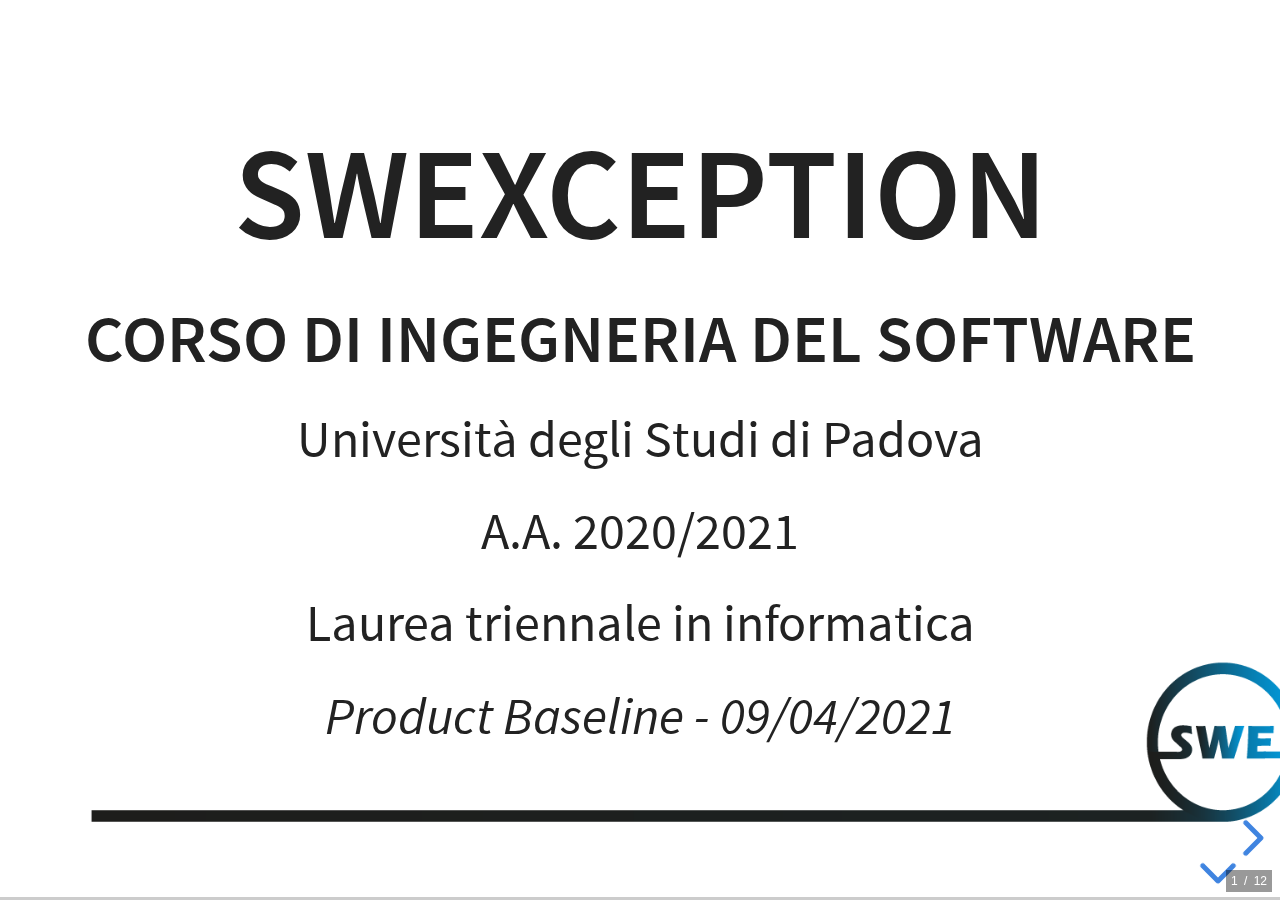
==== PB.html @ 7154946b "cambiata un po' struttura PB" ====
<!DOCTYPE html>
<html>
  <head>
    <meta charset="utf-8">
    <meta name="viewport" content="width=device-width, initial-scale=1.0, maximum-scale=1.0, user-scalable=no">

    <title>PB | SWException</title>

    <link rel="stylesheet" href="dist/reveal.css">
    <link rel="stylesheet" href="dist/theme/white.css">

    <!-- Printing and PDF exports -->
    <script>
      var link = document.createElement('link');
      link.rel = 'stylesheet';
      link.type = 'text/css';
      link.href = window.location.search.match(/print-pdf/gi) ? 'css/print/pdf.css' : 'css/print/paper.css';
      document.getElementsByTagName('head')[0].appendChild(link);
    </script>
  </head>

  <body>
    <div class="reveal">
      <div class="slides">
        <section data-markdown data-separator="^\r?\n---\r?\n$" data-separator-vertical="^\n\n"
          data-background-image="imgs/sfondo.png" data-separator-notes="^Note:">
          <textarea data-template>

# SWException

### Corso di Ingegneria del Software

Università degli Studi di Padova

A.A. 2020/2021

Laurea triennale in informatica

<em>Product Baseline - 09/04/2021</em>


<img src="imgs/emporio.png" width="500em">

Piattaforma di e-commerce in stile serverless

---

# Backend


## Microservizi <!-- Francesco -->


<img src="imgs/pb/microservices.jpg" width="800em">


## Comunicazioni tra microservizi <!-- Michele -->
<!-- TODO: Bla bla bla -->


## Singolo microservizio <!-- Ivan -->


### Layered architecture

<img src="imgs/pb/layered-architecture.png" width="630em">

Note:
- Presentation: handler, cioè le api. Ritornano una risposta http utilizzando il business Layer
- Business: è il "core" del microservizio, dove appunto c'è la logica del microservizio
- Persistence: classi che si interfacciano con il database, altri microservizi dal nostro progetto, servizi esterni (es. stripe)

Architettura semplice da comprendere ed implementare, 
ci permette comunque di effettuare test di unità sostituendo p.e. le componenti del persistence layer con dei mock.

Questo tipo di architettura è risultata da tutti subito chiara e semplice da applicare, 
abbiamo evitato di utilizzare architettura esagonale (che abbiamo comunque aprofondito e cercato di usare in un esempio prima di prendere una decisione) 
in quanto avrebbe portato ad overhead, anche considerando che avevamo già iniziato con un'architettura a layer.

---

# OpenAPI <!-- Nicole / Stefano -->
<!-- TODO: Bla bla bla -->

---

# Frontend <!-- Gianmarco -->
<!-- TODO: Bla bla bla -->

---

# Presentazione codice <!-- Slide che anticipa la presentazione di un po' di codice che abbiamo fatto. Marco e Gianmarco -->

---

## Grazie dell'attenzione!

	        </textarea>
        </section>

      </div>
    </div>

    <script src="dist/reveal.js"></script>
    <script src="plugin/markdown/markdown.js"></script>
    <link rel="stylesheet" href="plugin/highlight/zenburn.css">
    <script src="plugin/highlight/highlight.js"></script>
    <script src="plugin/notes/notes.js"></script>
    <script>
      Reveal.initialize({
        plugins: [RevealMarkdown, RevealHighlight, RevealNotes],
        slideNumber: 'c/t',
        showSlideNumber: 'all'
      });
    </script>
  </body>

</html>
---- dist/reveal.css ----
/*!
* reveal.js 4.0.2
* https://revealjs.com
* MIT licensed
*
* Copyright (C) 2020 Hakim El Hattab, https://hakim.se
*/
.reveal .r-stretch,.reveal .stretch{max-width:none;max-height:none}.reveal pre.r-stretch code,.reveal pre.stretch code{height:100%;max-height:100%;box-sizing:border-box}.reveal .r-stack{display:grid}.reveal .r-stack>*{grid-area:1/1;margin:auto}.reveal .r-hstack,.reveal .r-vstack{display:flex}.reveal .r-vstack{flex-direction:column;align-items:center;justify-content:center}.reveal .r-hstack{flex-direction:row;align-items:center;justify-content:center}.reveal .items-stretch{align-items:stretch}.reveal .items-start{align-items:flex-start}.reveal .items-center{align-items:center}.reveal .items-end{align-items:flex-end}.reveal .justify-between{justify-content:space-between}.reveal .justify-around{justify-content:space-around}.reveal .justify-start{justify-content:flex-start}.reveal .justify-center{justify-content:center}.reveal .justify-end{justify-content:flex-end}html.reveal-full-page{width:100%;height:100%;height:100vh;height:calc(var(--vh,1vh) * 100);overflow:hidden}.reveal-viewport{height:100%;overflow:hidden;position:relative;line-height:1;margin:0;background-color:#fff;color:#000}.reveal .slides section .fragment{opacity:0;visibility:hidden;transition:all .2s ease;will-change:opacity}.reveal .slides section .fragment.visible{opacity:1;visibility:inherit}.reveal .slides section .fragment.disabled{transition:none}.reveal .slides section .fragment.grow{opacity:1;visibility:inherit}.reveal .slides section .fragment.grow.visible{transform:scale(1.3)}.reveal .slides section .fragment.shrink{opacity:1;visibility:inherit}.reveal .slides section .fragment.shrink.visible{transform:scale(.7)}.reveal .slides section .fragment.zoom-in{transform:scale(.1)}.reveal .slides section .fragment.zoom-in.visible{transform:none}.reveal .slides section .fragment.fade-out{opacity:1;visibility:inherit}.reveal .slides section .fragment.fade-out.visible{opacity:0;visibility:hidden}.reveal .slides section .fragment.semi-fade-out{opacity:1;visibility:inherit}.reveal .slides section .fragment.semi-fade-out.visible{opacity:.5;visibility:inherit}.reveal .slides section .fragment.strike{opacity:1;visibility:inherit}.reveal .slides section .fragment.strike.visible{text-decoration:line-through}.reveal .slides section .fragment.fade-up{transform:translate(0,40px)}.reveal .slides section .fragment.fade-up.visible{transform:translate(0,0)}.reveal .slides section .fragment.fade-down{transform:translate(0,-40px)}.reveal .slides section .fragment.fade-down.visible{transform:translate(0,0)}.reveal .slides section .fragment.fade-right{transform:translate(-40px,0)}.reveal .slides section .fragment.fade-right.visible{transform:translate(0,0)}.reveal .slides section .fragment.fade-left{transform:translate(40px,0)}.reveal .slides section .fragment.fade-left.visible{transform:translate(0,0)}.reveal .slides section .fragment.current-visible,.reveal .slides section .fragment.fade-in-then-out{opacity:0;visibility:hidden}.reveal .slides section .fragment.current-visible.current-fragment,.reveal .slides section .fragment.fade-in-then-out.current-fragment{opacity:1;visibility:inherit}.reveal .slides section .fragment.fade-in-then-semi-out{opacity:0;visibility:hidden}.reveal .slides section .fragment.fade-in-then-semi-out.visible{opacity:.5;visibility:inherit}.reveal .slides section .fragment.fade-in-then-semi-out.current-fragment{opacity:1;visibility:inherit}.reveal .slides section .fragment.highlight-blue,.reveal .slides section .fragment.highlight-current-blue,.reveal .slides section .fragment.highlight-current-green,.reveal .slides section .fragment.highlight-current-red,.reveal .slides section .fragment.highlight-green,.reveal .slides section .fragment.highlight-red{opacity:1;visibility:inherit}.reveal .slides section .fragment.highlight-red.visible{color:#ff2c2d}.reveal .slides section .fragment.highlight-green.visible{color:#17ff2e}.reveal .slides section .fragment.highlight-blue.visible{color:#1b91ff}.reveal .slides section .fragment.highlight-current-red.current-fragment{color:#ff2c2d}.reveal .slides section .fragment.highlight-current-green.current-fragment{color:#17ff2e}.reveal .slides section .fragment.highlight-current-blue.current-fragment{color:#1b91ff}.reveal:after{content:'';font-style:italic}.reveal iframe{z-index:1}.reveal a{position:relative}@keyframes bounce-right{0%,10%,25%,40%,50%{transform:translateX(0)}20%{transform:translateX(10px)}30%{transform:translateX(-5px)}}@keyframes bounce-left{0%,10%,25%,40%,50%{transform:translateX(0)}20%{transform:translateX(-10px)}30%{transform:translateX(5px)}}@keyframes bounce-down{0%,10%,25%,40%,50%{transform:translateY(0)}20%{transform:translateY(10px)}30%{transform:translateY(-5px)}}.reveal .controls{display:none;position:absolute;top:auto;bottom:12px;right:12px;left:auto;z-index:11;color:#000;pointer-events:none;font-size:10px}.reveal .controls button{position:absolute;padding:0;background-color:transparent;border:0;outline:0;cursor:pointer;color:currentColor;transform:scale(.9999);transition:color .2s ease,opacity .2s ease,transform .2s ease;z-index:2;pointer-events:auto;font-size:inherit;visibility:hidden;opacity:0;-webkit-appearance:none;-webkit-tap-highlight-color:transparent}.reveal .controls .controls-arrow:after,.reveal .controls .controls-arrow:before{content:'';position:absolute;top:0;left:0;width:2.6em;height:.5em;border-radius:.25em;background-color:currentColor;transition:all .15s ease,background-color .8s ease;transform-origin:.2em 50%;will-change:transform}.reveal .controls .controls-arrow{position:relative;width:3.6em;height:3.6em}.reveal .controls .controls-arrow:before{transform:translateX(.5em) translateY(1.55em) rotate(45deg)}.reveal .controls .controls-arrow:after{transform:translateX(.5em) translateY(1.55em) rotate(-45deg)}.reveal .controls .controls-arrow:hover:before{transform:translateX(.5em) translateY(1.55em) rotate(40deg)}.reveal .controls .controls-arrow:hover:after{transform:translateX(.5em) translateY(1.55em) rotate(-40deg)}.reveal .controls .controls-arrow:active:before{transform:translateX(.5em) translateY(1.55em) rotate(36deg)}.reveal .controls .controls-arrow:active:after{transform:translateX(.5em) translateY(1.55em) rotate(-36deg)}.reveal .controls .navigate-left{right:6.4em;bottom:3.2em;transform:translateX(-10px)}.reveal .controls .navigate-left.highlight{animation:bounce-left 2s 50 both ease-out}.reveal .controls .navigate-right{right:0;bottom:3.2em;transform:translateX(10px)}.reveal .controls .navigate-right .controls-arrow{transform:rotate(180deg)}.reveal .controls .navigate-right.highlight{animation:bounce-right 2s 50 both ease-out}.reveal .controls .navigate-up{right:3.2em;bottom:6.4em;transform:translateY(-10px)}.reveal .controls .navigate-up .controls-arrow{transform:rotate(90deg)}.reveal .controls .navigate-down{right:3.2em;bottom:-1.4em;padding-bottom:1.4em;transform:translateY(10px)}.reveal .controls .navigate-down .controls-arrow{transform:rotate(-90deg)}.reveal .controls .navigate-down.highlight{animation:bounce-down 2s 50 both ease-out}.reveal .controls[data-controls-back-arrows=faded] .navigate-up.enabled{opacity:.3}.reveal .controls[data-controls-back-arrows=faded] .navigate-up.enabled:hover{opacity:1}.reveal .controls[data-controls-back-arrows=hidden] .navigate-up.enabled{opacity:0;visibility:hidden}.reveal .controls .enabled{visibility:visible;opacity:.9;cursor:pointer;transform:none}.reveal .controls .enabled.fragmented{opacity:.5}.reveal .controls .enabled.fragmented:hover,.reveal .controls .enabled:hover{opacity:1}.reveal:not(.rtl) .controls[data-controls-back-arrows=faded] .navigate-left.enabled{opacity:.3}.reveal:not(.rtl) .controls[data-controls-back-arrows=faded] .navigate-left.enabled:hover{opacity:1}.reveal:not(.rtl) .controls[data-controls-back-arrows=hidden] .navigate-left.enabled{opacity:0;visibility:hidden}.reveal.rtl .controls[data-controls-back-arrows=faded] .navigate-right.enabled{opacity:.3}.reveal.rtl .controls[data-controls-back-arrows=faded] .navigate-right.enabled:hover{opacity:1}.reveal.rtl .controls[data-controls-back-arrows=hidden] .navigate-right.enabled{opacity:0;visibility:hidden}.reveal[data-navigation-mode=linear].has-horizontal-slides .navigate-down,.reveal[data-navigation-mode=linear].has-horizontal-slides .navigate-up{display:none}.reveal:not(.has-vertical-slides) .controls .navigate-left,.reveal[data-navigation-mode=linear].has-horizontal-slides .navigate-left{bottom:1.4em;right:5.5em}.reveal:not(.has-vertical-slides) .controls .navigate-right,.reveal[data-navigation-mode=linear].has-horizontal-slides .navigate-right{bottom:1.4em;right:.5em}.reveal:not(.has-horizontal-slides) .controls .navigate-up{right:1.4em;bottom:5em}.reveal:not(.has-horizontal-slides) .controls .navigate-down{right:1.4em;bottom:.5em}.reveal.has-dark-background .controls{color:#fff}.reveal.has-light-background .controls{color:#000}.reveal.no-hover .controls .controls-arrow:active:before,.reveal.no-hover .controls .controls-arrow:hover:before{transform:translateX(.5em) translateY(1.55em) rotate(45deg)}.reveal.no-hover .controls .controls-arrow:active:after,.reveal.no-hover .controls .controls-arrow:hover:after{transform:translateX(.5em) translateY(1.55em) rotate(-45deg)}@media screen and (min-width:500px){.reveal .controls[data-controls-layout=edges]{top:0;right:0;bottom:0;left:0}.reveal .controls[data-controls-layout=edges] .navigate-down,.reveal .controls[data-controls-layout=edges] .navigate-left,.reveal .controls[data-controls-layout=edges] .navigate-right,.reveal .controls[data-controls-layout=edges] .navigate-up{bottom:auto;right:auto}.reveal .controls[data-controls-layout=edges] .navigate-left{top:50%;left:.8em;margin-top:-1.8em}.reveal .controls[data-controls-layout=edges] .navigate-right{top:50%;right:.8em;margin-top:-1.8em}.reveal .controls[data-controls-layout=edges] .navigate-up{top:.8em;left:50%;margin-left:-1.8em}.reveal .controls[data-controls-layout=edges] .navigate-down{bottom:-.3em;left:50%;margin-left:-1.8em}}.reveal .progress{position:absolute;display:none;height:3px;width:100%;bottom:0;left:0;z-index:10;background-color:rgba(0,0,0,.2);color:#fff}.reveal .progress:after{content:'';display:block;position:absolute;height:10px;width:100%;top:-10px}.reveal .progress span{display:block;height:100%;width:100%;background-color:currentColor;transition:transform .8s cubic-bezier(.26,.86,.44,.985);transform-origin:0 0;transform:scaleX(0)}.reveal .slide-number{position:absolute;display:block;right:8px;bottom:8px;z-index:31;font-family:Helvetica,sans-serif;font-size:12px;line-height:1;color:#fff;background-color:rgba(0,0,0,.4);padding:5px}.reveal .slide-number a{color:currentColor}.reveal .slide-number-delimiter{margin:0 3px}.reveal{position:relative;width:100%;height:100%;overflow:hidden;touch-action:pinch-zoom}.reveal.embedded{touch-action:pan-y}.reveal .slides{position:absolute;width:100%;height:100%;top:0;right:0;bottom:0;left:0;margin:auto;pointer-events:none;overflow:visible;z-index:1;text-align:center;perspective:600px;perspective-origin:50% 40%}.reveal .slides>section{perspective:600px}.reveal .slides>section,.reveal .slides>section>section{display:none;position:absolute;width:100%;padding:20px 0;pointer-events:auto;z-index:10;transform-style:flat;transition:transform-origin .8s cubic-bezier(.26,.86,.44,.985),transform .8s cubic-bezier(.26,.86,.44,.985),visibility .8s cubic-bezier(.26,.86,.44,.985),opacity .8s cubic-bezier(.26,.86,.44,.985)}.reveal[data-transition-speed=fast] .slides section{transition-duration:.4s}.reveal[data-transition-speed=slow] .slides section{transition-duration:1.2s}.reveal .slides section[data-transition-speed=fast]{transition-duration:.4s}.reveal .slides section[data-transition-speed=slow]{transition-duration:1.2s}.reveal .slides>section.stack{padding-top:0;padding-bottom:0;pointer-events:none;height:100%}.reveal .slides>section.present,.reveal .slides>section>section.present{display:block;z-index:11;opacity:1}.reveal .slides>section:empty,.reveal .slides>section>section:empty,.reveal .slides>section>section[data-background-interactive],.reveal .slides>section[data-background-interactive]{pointer-events:none}.reveal.center,.reveal.center .slides,.reveal.center .slides section{min-height:0!important}.reveal .slides>section:not(.present),.reveal .slides>section>section:not(.present){pointer-events:none}.reveal.overview .slides>section,.reveal.overview .slides>section>section{pointer-events:auto}.reveal .slides>section.future,.reveal .slides>section.past,.reveal .slides>section>section.future,.reveal .slides>section>section.past{opacity:0}.reveal.slide section{-webkit-backface-visibility:hidden;backface-visibility:hidden}.reveal .slides>section[data-transition=slide].past,.reveal .slides>section[data-transition~=slide-out].past,.reveal.slide .slides>section:not([data-transition]).past{transform:translate(-150%,0)}.reveal .slides>section[data-transition=slide].future,.reveal .slides>section[data-transition~=slide-in].future,.reveal.slide .slides>section:not([data-transition]).future{transform:translate(150%,0)}.reveal .slides>section>section[data-transition=slide].past,.reveal .slides>section>section[data-transition~=slide-out].past,.reveal.slide .slides>section>section:not([data-transition]).past{transform:translate(0,-150%)}.reveal .slides>section>section[data-transition=slide].future,.reveal .slides>section>section[data-transition~=slide-in].future,.reveal.slide .slides>section>section:not([data-transition]).future{transform:translate(0,150%)}.reveal.linear section{-webkit-backface-visibility:hidden;backface-visibility:hidden}.reveal .slides>section[data-transition=linear].past,.reveal .slides>section[data-transition~=linear-out].past,.reveal.linear .slides>section:not([data-transition]).past{transform:translate(-150%,0)}.reveal .slides>section[data-transition=linear].future,.reveal .slides>section[data-transition~=linear-in].future,.reveal.linear .slides>section:not([data-transition]).future{transform:translate(150%,0)}.reveal .slides>section>section[data-transition=linear].past,.reveal .slides>section>section[data-transition~=linear-out].past,.reveal.linear .slides>section>section:not([data-transition]).past{transform:translate(0,-150%)}.reveal .slides>section>section[data-transition=linear].future,.reveal .slides>section>section[data-transition~=linear-in].future,.reveal.linear .slides>section>section:not([data-transition]).future{transform:translate(0,150%)}.reveal .slides section[data-transition=default].stack,.reveal.default .slides section.stack{transform-style:preserve-3d}.reveal .slides>section[data-transition=default].past,.reveal .slides>section[data-transition~=default-out].past,.reveal.default .slides>section:not([data-transition]).past{transform:translate3d(-100%,0,0) rotateY(-90deg) translate3d(-100%,0,0)}.reveal .slides>section[data-transition=default].future,.reveal .slides>section[data-transition~=default-in].future,.reveal.default .slides>section:not([data-transition]).future{transform:translate3d(100%,0,0) rotateY(90deg) translate3d(100%,0,0)}.reveal .slides>section>section[data-transition=default].past,.reveal .slides>section>section[data-transition~=default-out].past,.reveal.default .slides>section>section:not([data-transition]).past{transform:translate3d(0,-300px,0) rotateX(70deg) translate3d(0,-300px,0)}.reveal .slides>section>section[data-transition=default].future,.reveal .slides>section>section[data-transition~=default-in].future,.reveal.default .slides>section>section:not([data-transition]).future{transform:translate3d(0,300px,0) rotateX(-70deg) translate3d(0,300px,0)}.reveal .slides section[data-transition=convex].stack,.reveal.convex .slides section.stack{transform-style:preserve-3d}.reveal .slides>section[data-transition=convex].past,.reveal .slides>section[data-transition~=convex-out].past,.reveal.convex .slides>section:not([data-transition]).past{transform:translate3d(-100%,0,0) rotateY(-90deg) translate3d(-100%,0,0)}.reveal .slides>section[data-transition=convex].future,.reveal .slides>section[data-transition~=convex-in].future,.reveal.convex .slides>section:not([data-transition]).future{transform:translate3d(100%,0,0) rotateY(90deg) translate3d(100%,0,0)}.reveal .slides>section>section[data-transition=convex].past,.reveal .slides>section>section[data-transition~=convex-out].past,.reveal.convex .slides>section>section:not([data-transition]).past{transform:translate3d(0,-300px,0) rotateX(70deg) translate3d(0,-300px,0)}.reveal .slides>section>section[data-transition=convex].future,.reveal .slides>section>section[data-transition~=convex-in].future,.reveal.convex .slides>section>section:not([data-transition]).future{transform:translate3d(0,300px,0) rotateX(-70deg) translate3d(0,300px,0)}.reveal .slides section[data-transition=concave].stack,.reveal.concave .slides section.stack{transform-style:preserve-3d}.reveal .slides>section[data-transition=concave].past,.reveal .slides>section[data-transition~=concave-out].past,.reveal.concave .slides>section:not([data-transition]).past{transform:translate3d(-100%,0,0) rotateY(90deg) translate3d(-100%,0,0)}.reveal .slides>section[data-transition=concave].future,.reveal .slides>section[data-transition~=concave-in].future,.reveal.concave .slides>section:not([data-transition]).future{transform:translate3d(100%,0,0) rotateY(-90deg) translate3d(100%,0,0)}.reveal .slides>section>section[data-transition=concave].past,.reveal .slides>section>section[data-transition~=concave-out].past,.reveal.concave .slides>section>section:not([data-transition]).past{transform:translate3d(0,-80%,0) rotateX(-70deg) translate3d(0,-80%,0)}.reveal .slides>section>section[data-transition=concave].future,.reveal .slides>section>section[data-transition~=concave-in].future,.reveal.concave .slides>section>section:not([data-transition]).future{transform:translate3d(0,80%,0) rotateX(70deg) translate3d(0,80%,0)}.reveal .slides section[data-transition=zoom],.reveal.zoom .slides section:not([data-transition]){transition-timing-function:ease}.reveal .slides>section[data-transition=zoom].past,.reveal .slides>section[data-transition~=zoom-out].past,.reveal.zoom .slides>section:not([data-transition]).past{visibility:hidden;transform:scale(16)}.reveal .slides>section[data-transition=zoom].future,.reveal .slides>section[data-transition~=zoom-in].future,.reveal.zoom .slides>section:not([data-transition]).future{visibility:hidden;transform:scale(.2)}.reveal .slides>section>section[data-transition=zoom].past,.reveal .slides>section>section[data-transition~=zoom-out].past,.reveal.zoom .slides>section>section:not([data-transition]).past{transform:scale(16)}.reveal .slides>section>section[data-transition=zoom].future,.reveal .slides>section>section[data-transition~=zoom-in].future,.reveal.zoom .slides>section>section:not([data-transition]).future{transform:scale(.2)}.reveal.cube .slides{perspective:1300px}.reveal.cube .slides section{padding:30px;min-height:700px;-webkit-backface-visibility:hidden;backface-visibility:hidden;box-sizing:border-box;transform-style:preserve-3d}.reveal.center.cube .slides section{min-height:0}.reveal.cube .slides section:not(.stack):before{content:'';position:absolute;display:block;width:100%;height:100%;left:0;top:0;background:rgba(0,0,0,.1);border-radius:4px;transform:translateZ(-20px)}.reveal.cube .slides section:not(.stack):after{content:'';position:absolute;display:block;width:90%;height:30px;left:5%;bottom:0;background:0 0;z-index:1;border-radius:4px;box-shadow:0 95px 25px rgba(0,0,0,.2);transform:translateZ(-90px) rotateX(65deg)}.reveal.cube .slides>section.stack{padding:0;background:0 0}.reveal.cube .slides>section.past{transform-origin:100% 0;transform:translate3d(-100%,0,0) rotateY(-90deg)}.reveal.cube .slides>section.future{transform-origin:0 0;transform:translate3d(100%,0,0) rotateY(90deg)}.reveal.cube .slides>section>section.past{transform-origin:0 100%;transform:translate3d(0,-100%,0) rotateX(90deg)}.reveal.cube .slides>section>section.future{transform-origin:0 0;transform:translate3d(0,100%,0) rotateX(-90deg)}.reveal.page .slides{perspective-origin:0 50%;perspective:3000px}.reveal.page .slides section{padding:30px;min-height:700px;box-sizing:border-box;transform-style:preserve-3d}.reveal.page .slides section.past{z-index:12}.reveal.page .slides section:not(.stack):before{content:'';position:absolute;display:block;width:100%;height:100%;left:0;top:0;background:rgba(0,0,0,.1);transform:translateZ(-20px)}.reveal.page .slides section:not(.stack):after{content:'';position:absolute;display:block;width:90%;height:30px;left:5%;bottom:0;background:0 0;z-index:1;border-radius:4px;box-shadow:0 95px 25px rgba(0,0,0,.2);-webkit-transform:translateZ(-90px) rotateX(65deg)}.reveal.page .slides>section.stack{padding:0;background:0 0}.reveal.page .slides>section.past{transform-origin:0 0;transform:translate3d(-40%,0,0) rotateY(-80deg)}.reveal.page .slides>section.future{transform-origin:100% 0;transform:translate3d(0,0,0)}.reveal.page .slides>section>section.past{transform-origin:0 0;transform:translate3d(0,-40%,0) rotateX(80deg)}.reveal.page .slides>section>section.future{transform-origin:0 100%;transform:translate3d(0,0,0)}.reveal .slides section[data-transition=fade],.reveal.fade .slides section:not([data-transition]),.reveal.fade .slides>section>section:not([data-transition]){transform:none;transition:opacity .5s}.reveal.fade.overview .slides section,.reveal.fade.overview .slides>section>section{transition:none}.reveal .slides section[data-transition=none],.reveal.none .slides section:not([data-transition]){transform:none;transition:none}.reveal .pause-overlay{position:absolute;top:0;left:0;width:100%;height:100%;background:#000;visibility:hidden;opacity:0;z-index:100;transition:all 1s ease}.reveal .pause-overlay .resume-button{position:absolute;bottom:20px;right:20px;color:#ccc;border-radius:2px;padding:6px 14px;border:2px solid #ccc;font-size:16px;background:0 0;cursor:pointer}.reveal .pause-overlay .resume-button:hover{color:#fff;border-color:#fff}.reveal.paused .pause-overlay{visibility:visible;opacity:1}.reveal .no-transition,.reveal .no-transition *,.reveal .slides.disable-slide-transitions section{transition:none!important}.reveal .slides.disable-slide-transitions section{transform:none!important}.reveal .backgrounds{position:absolute;width:100%;height:100%;top:0;left:0;perspective:600px}.reveal .slide-background{display:none;position:absolute;width:100%;height:100%;opacity:0;visibility:hidden;overflow:hidden;background-color:rgba(0,0,0,0);transition:all .8s cubic-bezier(.26,.86,.44,.985)}.reveal .slide-background-content{position:absolute;width:100%;height:100%;background-position:50% 50%;background-repeat:no-repeat;background-size:cover}.reveal .slide-background.stack{display:block}.reveal .slide-background.present{opacity:1;visibility:visible;z-index:2}.print-pdf .reveal .slide-background{opacity:1!important;visibility:visible!important}.reveal .slide-background video{position:absolute;width:100%;height:100%;max-width:none;max-height:none;top:0;left:0;-o-object-fit:cover;object-fit:cover}.reveal .slide-background[data-background-size=contain] video{-o-object-fit:contain;object-fit:contain}.reveal>.backgrounds .slide-background[data-background-transition=none],.reveal[data-background-transition=none]>.backgrounds .slide-background{transition:none}.reveal>.backgrounds .slide-background[data-background-transition=slide],.reveal[data-background-transition=slide]>.backgrounds .slide-background{opacity:1;-webkit-backface-visibility:hidden;backface-visibility:hidden}.reveal>.backgrounds .slide-background.past[data-background-transition=slide],.reveal[data-background-transition=slide]>.backgrounds .slide-background.past{transform:translate(-100%,0)}.reveal>.backgrounds .slide-background.future[data-background-transition=slide],.reveal[data-background-transition=slide]>.backgrounds .slide-background.future{transform:translate(100%,0)}.reveal>.backgrounds .slide-background>.slide-background.past[data-background-transition=slide],.reveal[data-background-transition=slide]>.backgrounds .slide-background>.slide-background.past{transform:translate(0,-100%)}.reveal>.backgrounds .slide-background>.slide-background.future[data-background-transition=slide],.reveal[data-background-transition=slide]>.backgrounds .slide-background>.slide-background.future{transform:translate(0,100%)}.reveal>.backgrounds .slide-background.past[data-background-transition=convex],.reveal[data-background-transition=convex]>.backgrounds .slide-background.past{opacity:0;transform:translate3d(-100%,0,0) rotateY(-90deg) translate3d(-100%,0,0)}.reveal>.backgrounds .slide-background.future[data-background-transition=convex],.reveal[data-background-transition=convex]>.backgrounds .slide-background.future{opacity:0;transform:translate3d(100%,0,0) rotateY(90deg) translate3d(100%,0,0)}.reveal>.backgrounds .slide-background>.slide-background.past[data-background-transition=convex],.reveal[data-background-transition=convex]>.backgrounds .slide-background>.slide-background.past{opacity:0;transform:translate3d(0,-100%,0) rotateX(90deg) translate3d(0,-100%,0)}.reveal>.backgrounds .slide-background>.slide-background.future[data-background-transition=convex],.reveal[data-background-transition=convex]>.backgrounds .slide-background>.slide-background.future{opacity:0;transform:translate3d(0,100%,0) rotateX(-90deg) translate3d(0,100%,0)}.reveal>.backgrounds .slide-background.past[data-background-transition=concave],.reveal[data-background-transition=concave]>.backgrounds .slide-background.past{opacity:0;transform:translate3d(-100%,0,0) rotateY(90deg) translate3d(-100%,0,0)}.reveal>.backgrounds .slide-background.future[data-background-transition=concave],.reveal[data-background-transition=concave]>.backgrounds .slide-background.future{opacity:0;transform:translate3d(100%,0,0) rotateY(-90deg) translate3d(100%,0,0)}.reveal>.backgrounds .slide-background>.slide-background.past[data-background-transition=concave],.reveal[data-background-transition=concave]>.backgrounds .slide-background>.slide-background.past{opacity:0;transform:translate3d(0,-100%,0) rotateX(-90deg) translate3d(0,-100%,0)}.reveal>.backgrounds .slide-background>.slide-background.future[data-background-transition=concave],.reveal[data-background-transition=concave]>.backgrounds .slide-background>.slide-background.future{opacity:0;transform:translate3d(0,100%,0) rotateX(90deg) translate3d(0,100%,0)}.reveal>.backgrounds .slide-background[data-background-transition=zoom],.reveal[data-background-transition=zoom]>.backgrounds .slide-background{transition-timing-function:ease}.reveal>.backgrounds .slide-background.past[data-background-transition=zoom],.reveal[data-background-transition=zoom]>.backgrounds .slide-background.past{opacity:0;visibility:hidden;transform:scale(16)}.reveal>.backgrounds .slide-background.future[data-background-transition=zoom],.reveal[data-background-transition=zoom]>.backgrounds .slide-background.future{opacity:0;visibility:hidden;transform:scale(.2)}.reveal>.backgrounds .slide-background>.slide-background.past[data-background-transition=zoom],.reveal[data-background-transition=zoom]>.backgrounds .slide-background>.slide-background.past{opacity:0;visibility:hidden;transform:scale(16)}.reveal>.backgrounds .slide-background>.slide-background.future[data-background-transition=zoom],.reveal[data-background-transition=zoom]>.backgrounds .slide-background>.slide-background.future{opacity:0;visibility:hidden;transform:scale(.2)}.reveal[data-transition-speed=fast]>.backgrounds .slide-background{transition-duration:.4s}.reveal[data-transition-speed=slow]>.backgrounds .slide-background{transition-duration:1.2s}.reveal [data-auto-animate-target^=unmatched]{will-change:opacity}.reveal section[data-auto-animate]:not(.stack):not([data-auto-animate=running]) [data-auto-animate-target^=unmatched]{opacity:0}.reveal.overview{perspective-origin:50% 50%;perspective:700px}.reveal.overview .slides{-moz-transform-style:preserve-3d}.reveal.overview .slides section{height:100%;top:0!important;opacity:1!important;overflow:hidden;visibility:visible!important;cursor:pointer;box-sizing:border-box}.reveal.overview .slides section.present,.reveal.overview .slides section:hover{outline:10px solid rgba(150,150,150,.4);outline-offset:10px}.reveal.overview .slides section .fragment{opacity:1;transition:none}.reveal.overview .slides section:after,.reveal.overview .slides section:before{display:none!important}.reveal.overview .slides>section.stack{padding:0;top:0!important;background:0 0;outline:0;overflow:visible}.reveal.overview .backgrounds{perspective:inherit;-moz-transform-style:preserve-3d}.reveal.overview .backgrounds .slide-background{opacity:1;visibility:visible;outline:10px solid rgba(150,150,150,.1);outline-offset:10px}.reveal.overview .backgrounds .slide-background.stack{overflow:visible}.reveal.overview .slides section,.reveal.overview-deactivating .slides section{transition:none}.reveal.overview .backgrounds .slide-background,.reveal.overview-deactivating .backgrounds .slide-background{transition:none}.reveal.rtl .slides,.reveal.rtl .slides h1,.reveal.rtl .slides h2,.reveal.rtl .slides h3,.reveal.rtl .slides h4,.reveal.rtl .slides h5,.reveal.rtl .slides h6{direction:rtl;font-family:sans-serif}.reveal.rtl code,.reveal.rtl pre{direction:ltr}.reveal.rtl ol,.reveal.rtl ul{text-align:right}.reveal.rtl .progress span{transform-origin:100% 0}.reveal.has-parallax-background .backgrounds{transition:all .8s ease}.reveal.has-parallax-background[data-transition-speed=fast] .backgrounds{transition-duration:.4s}.reveal.has-parallax-background[data-transition-speed=slow] .backgrounds{transition-duration:1.2s}.reveal>.overlay{position:absolute;top:0;left:0;width:100%;height:100%;z-index:1000;background:rgba(0,0,0,.9);transition:all .3s ease}.reveal>.overlay .spinner{position:absolute;display:block;top:50%;left:50%;width:32px;height:32px;margin:-16px 0 0 -16px;z-index:10;background-image:url([data-uri]%2F%2F%2F6%2Bvr8nJybW1tcDAwOjo6Nvb26ioqKOjo7Ozs%2FLy8vz8%2FAAAAAAAAAAAACH%2FC05FVFNDQVBFMi4wAwEAAAAh%2FhpDcmVhdGVkIHdpdGggYWpheGxvYWQuaW5mbwAh%[base64]%2FV%2FnmOM82XiHRLYKhKP1oZmADdEAAAh%2BQQJCgAAACwAAAAAIAAgAAAE6hDISWlZpOrNp1lGNRSdRpDUolIGw5RUYhhHukqFu8DsrEyqnWThGvAmhVlteBvojpTDDBUEIFwMFBRAmBkSgOrBFZogCASwBDEY%2FCZSg7GSE0gSCjQBMVG023xWBhklAnoEdhQEfyNqMIcKjhRsjEdnezB%2BA4k8gTwJhFuiW4dokXiloUepBAp5qaKpp6%2BHo7aWW54wl7obvEe0kRuoplCGepwSx2jJvqHEmGt6whJpGpfJCHmOoNHKaHx61WiSR92E4lbFoq%2BB6QDtuetcaBPnW6%2BO7wDHpIiK9SaVK5GgV543tzjgGcghAgAh%[base64]%2B%2BG%2Bw48edZPK%2BM6hLJpQg484enXIdQFSS1u6UhksENEQAAIfkECQoAAAAsAAAAACAAIAAABOcQyEmpGKLqzWcZRVUQnZYg1aBSh2GUVEIQ2aQOE%2BG%2BcD4ntpWkZQj1JIiZIogDFFyHI0UxQwFugMSOFIPJftfVAEoZLBbcLEFhlQiqGp1Vd140AUklUN3eCA51C1EWMzMCezCBBmkxVIVHBWd3HHl9JQOIJSdSnJ0TDKChCwUJjoWMPaGqDKannasMo6WnM562R5YluZRwur0wpgqZE7NKUm%2BFNRPIhjBJxKZteWuIBMN4zRMIVIhffcgojwCF117i4nlLnY5ztRLsnOk%2BaV%2BoJY7V7m76PdkS4trKcdg0Zc0tTcKkRAAAIfkECQoAAAAsAAAAACAAIAAABO4QyEkpKqjqzScpRaVkXZWQEximw1BSCUEIlDohrft6cpKCk5xid5MNJTaAIkekKGQkWyKHkvhKsR7ARmitkAYDYRIbUQRQjWBwJRzChi9CRlBcY1UN4g0%[base64]%[base64]%2BE71SRQeyqUToLA7VxF0JDyIQh%2FMVVPMt1ECZlfcjZJ9mIKoaTl1MRIl5o4CUKXOwmyrCInCKqcWtvadL2SYhyASyNDJ0uIiRMDjI0Fd30%2FiI2UA5GSS5UDj2l6NoqgOgN4gksEBgYFf0FDqKgHnyZ9OX8HrgYHdHpcHQULXAS2qKpENRg7eAMLC7kTBaixUYFkKAzWAAnLC7FLVxLWDBLKCwaKTULgEwbLA4hJtOkSBNqITT3xEgfLpBtzE%2FjiuL04RGEBgwWhShRgQExHBAAh%2BQQJCgAAACwAAAAAIAAgAAAE7xDISWlSqerNpyJKhWRdlSAVoVLCWk6JKlAqAavhO9UkUHsqlE6CwO1cRdCQ8iEIfzFVTzLdRAmZX3I2SfZiCqGk5dTESJeaOAlClzsJsqwiJwiqnFrb2nS9kmIcgEsjQydLiIlHehhpejaIjzh9eomSjZR%[base64]%2BE71SRQeyqUToLA7VxF0JDyIQh%[base64]%2BE71SRQeyqUToLA7VxF0JDyIQh%2FMVVPMt1ECZlfcjZJ9mIKoaTl1MRIl5o4CUKXOwmyrCInCKqcWtvadL2SYhyASyNDJ0uIiUd6GAULDJCRiXo1CpGXDJOUjY%2BYip9DhToJA4RBLwMLCwVDfRgbBAaqqoZ1XBMHswsHtxtFaH1iqaoGNgAIxRpbFAgfPQSqpbgGBqUD1wBXeCYp1AYZ19JJOYgH1KwA4UBvQwXUBxPqVD9L3sbp2BNk2xvvFPJd%2BMFCN6HAAIKgNggY0KtEBAAh%[base64]%2BvsYMDAzZQPC9VCNkDWUhGkuE5PxJNwiUK4UfLzOlD4WvzAHaoG9nxPi5d%2BjYUqfAhhykOFwJWiAAAIfkECQoAAAAsAAAAACAAIAAABPAQyElpUqnqzaciSoVkXVUMFaFSwlpOCcMYlErAavhOMnNLNo8KsZsMZItJEIDIFSkLGQoQTNhIsFehRww2CQLKF0tYGKYSg%2BygsZIuNqJksKgbfgIGepNo2cIUB3V1B3IvNiBYNQaDSTtfhhx0CwVPI0UJe0%2Bbm4g5VgcGoqOcnjmjqDSdnhgEoamcsZuXO1aWQy8KAwOAuTYYGwi7w5h%2BKr0SJ8MFihpNbx%2B4Erq7BYBuzsdiH1jCAzoSfl0rVirNbRXlBBlLX%2BBP0XJLAPGzTkAuAOqb0WT5AH7OcdCm5B8TgRwSRKIHQtaLCwg1RAAAOwAAAAAAAAAAAA%3D%3D);visibility:visible;opacity:.6;transition:all .3s ease}.reveal>.overlay header{position:absolute;left:0;top:0;width:100%;padding:5px;z-index:2;box-sizing:border-box}.reveal>.overlay header a{display:inline-block;width:40px;height:40px;line-height:36px;padding:0 10px;float:right;opacity:.6;box-sizing:border-box}.reveal>.overlay header a:hover{opacity:1}.reveal>.overlay header a .icon{display:inline-block;width:20px;height:20px;background-position:50% 50%;background-size:100%;background-repeat:no-repeat}.reveal>.overlay header a.close .icon{background-image:url([data-uri])}.reveal>.overlay header a.external .icon{background-image:url([data-uri])}.reveal>.overlay .viewport{position:absolute;display:flex;top:50px;right:0;bottom:0;left:0}.reveal>.overlay.overlay-preview .viewport iframe{width:100%;height:100%;max-width:100%;max-height:100%;border:0;opacity:0;visibility:hidden;transition:all .3s ease}.reveal>.overlay.overlay-preview.loaded .viewport iframe{opacity:1;visibility:visible}.reveal>.overlay.overlay-preview.loaded .viewport-inner{position:absolute;z-index:-1;left:0;top:45%;width:100%;text-align:center;letter-spacing:normal}.reveal>.overlay.overlay-preview .x-frame-error{opacity:0;transition:opacity .3s ease .3s}.reveal>.overlay.overlay-preview.loaded .x-frame-error{opacity:1}.reveal>.overlay.overlay-preview.loaded .spinner{opacity:0;visibility:hidden;transform:scale(.2)}.reveal>.overlay.overlay-help .viewport{overflow:auto;color:#fff}.reveal>.overlay.overlay-help .viewport .viewport-inner{width:600px;margin:auto;padding:20px 20px 80px 20px;text-align:center;letter-spacing:normal}.reveal>.overlay.overlay-help .viewport .viewport-inner .title{font-size:20px}.reveal>.overlay.overlay-help .viewport .viewport-inner table{border:1px solid #fff;border-collapse:collapse;font-size:16px}.reveal>.overlay.overlay-help .viewport .viewport-inner table td,.reveal>.overlay.overlay-help .viewport .viewport-inner table th{width:200px;padding:14px;border:1px solid #fff;vertical-align:middle}.reveal>.overlay.overlay-help .viewport .viewport-inner table th{padding-top:20px;padding-bottom:20px}.reveal .playback{position:absolute;left:15px;bottom:20px;z-index:30;cursor:pointer;transition:all .4s ease;-webkit-tap-highlight-color:transparent}.reveal.overview .playback{opacity:0;visibility:hidden}.reveal .hljs{min-height:100%}.reveal .hljs table{margin:initial}.reveal .hljs-ln-code,.reveal .hljs-ln-numbers{padding:0;border:0}.reveal .hljs-ln-numbers{opacity:.6;padding-right:.75em;text-align:right;vertical-align:top}.reveal .hljs.has-highlights tr:not(.highlight-line){opacity:.4}.reveal .hljs:not(:first-child).fragment{position:absolute;top:0;left:0;width:100%;box-sizing:border-box}.reveal pre[data-auto-animate-target]{overflow:hidden}.reveal pre[data-auto-animate-target] code{height:100%}.reveal .roll{display:inline-block;line-height:1.2;overflow:hidden;vertical-align:top;perspective:400px;perspective-origin:50% 50%}.reveal .roll:hover{background:0 0;text-shadow:none}.reveal .roll span{display:block;position:relative;padding:0 2px;pointer-events:none;transition:all .4s ease;transform-origin:50% 0;transform-style:preserve-3d;-webkit-backface-visibility:hidden;backface-visibility:hidden}.reveal .roll:hover span{background:rgba(0,0,0,.5);transform:translate3d(0,0,-45px) rotateX(90deg)}.reveal .roll span:after{content:attr(data-title);display:block;position:absolute;left:0;top:0;padding:0 2px;-webkit-backface-visibility:hidden;backface-visibility:hidden;transform-origin:50% 0;transform:translate3d(0,110%,0) rotateX(-90deg)}.reveal aside.notes{display:none}.reveal .speaker-notes{display:none;position:absolute;width:33.33333%;height:100%;top:0;left:100%;padding:14px 18px 14px 18px;z-index:1;font-size:18px;line-height:1.4;border:1px solid rgba(0,0,0,.05);color:#222;background-color:#f5f5f5;overflow:auto;box-sizing:border-box;text-align:left;font-family:Helvetica,sans-serif;-webkit-overflow-scrolling:touch}.reveal .speaker-notes .notes-placeholder{color:#ccc;font-style:italic}.reveal .speaker-notes:focus{outline:0}.reveal .speaker-notes:before{content:'Speaker notes';display:block;margin-bottom:10px;opacity:.5}.reveal.show-notes{max-width:75%;overflow:visible}.reveal.show-notes .speaker-notes{display:block}@media screen and (min-width:1600px){.reveal .speaker-notes{font-size:20px}}@media screen and (max-width:1024px){.reveal.show-notes{border-left:0;max-width:none;max-height:70%;max-height:70vh;overflow:visible}.reveal.show-notes .speaker-notes{top:100%;left:0;width:100%;height:42.85714%;height:30vh;border:0}}@media screen and (max-width:600px){.reveal.show-notes{max-height:60%;max-height:60vh}.reveal.show-notes .speaker-notes{top:100%;height:66.66667%;height:40vh}.reveal .speaker-notes{font-size:14px}}.zoomed .reveal *,.zoomed .reveal :after,.zoomed .reveal :before{-webkit-backface-visibility:visible!important;backface-visibility:visible!important}.zoomed .reveal .controls,.zoomed .reveal .progress{opacity:0}.zoomed .reveal .roll span{background:0 0}.zoomed .reveal .roll span:after{visibility:hidden}html.print-pdf *{-webkit-print-color-adjust:exact}html.print-pdf{width:100%;height:100%;overflow:visible}html.print-pdf body{margin:0 auto!important;border:0;padding:0;float:none!important;overflow:visible}html.print-pdf .nestedarrow,html.print-pdf .reveal .controls,html.print-pdf .reveal .playback,html.print-pdf .reveal .progress,html.print-pdf .reveal.overview,html.print-pdf .state-background{display:none!important}html.print-pdf .reveal pre code{overflow:hidden!important;font-family:Courier,'Courier New',monospace!important}html.print-pdf .reveal{width:auto!important;height:auto!important;overflow:hidden!important}html.print-pdf .reveal .slides{position:static;width:100%!important;height:auto!important;zoom:1!important;pointer-events:initial;left:auto;top:auto;margin:0!important;padding:0!important;overflow:visible;display:block;perspective:none;perspective-origin:50% 50%}html.print-pdf .reveal .slides .pdf-page{position:relative;overflow:hidden;z-index:1;page-break-after:always}html.print-pdf .reveal .slides section{visibility:visible!important;display:block!important;position:absolute!important;margin:0!important;padding:0!important;box-sizing:border-box!important;min-height:1px;opacity:1!important;transform-style:flat!important;transform:none!important}html.print-pdf .reveal section.stack{position:relative!important;margin:0!important;padding:0!important;page-break-after:avoid!important;height:auto!important;min-height:auto!important}html.print-pdf .reveal img{box-shadow:none}html.print-pdf .reveal .backgrounds{display:none}html.print-pdf .reveal .slide-background{display:block!important;position:absolute;top:0;left:0;width:100%;height:100%;z-index:auto!important}html.print-pdf .reveal.show-notes{max-width:none;max-height:none}html.print-pdf .reveal .speaker-notes-pdf{display:block;width:100%;height:auto;max-height:none;top:auto;right:auto;bottom:auto;left:auto;z-index:100}html.print-pdf .reveal .speaker-notes-pdf[data-layout=separate-page]{position:relative;color:inherit;background-color:transparent;padding:20px;page-break-after:always;border:0}html.print-pdf .reveal .slide-number-pdf{display:block;position:absolute;font-size:14px}html.print-pdf .aria-status{display:none}@media print{html:not(.print-pdf){background:#fff;width:auto;height:auto;overflow:visible}html:not(.print-pdf) body{background:#fff;font-size:20pt;width:auto;height:auto;border:0;margin:0 5%;padding:0;overflow:visible;float:none!important}html:not(.print-pdf) .controls,html:not(.print-pdf) .fork-reveal,html:not(.print-pdf) .nestedarrow,html:not(.print-pdf) .reveal .backgrounds,html:not(.print-pdf) .reveal .progress,html:not(.print-pdf) .reveal .slide-number,html:not(.print-pdf) .share-reveal,html:not(.print-pdf) .state-background{display:none!important}html:not(.print-pdf) body,html:not(.print-pdf) li,html:not(.print-pdf) p,html:not(.print-pdf) td{font-size:20pt!important;color:#000}html:not(.print-pdf) h1,html:not(.print-pdf) h2,html:not(.print-pdf) h3,html:not(.print-pdf) h4,html:not(.print-pdf) h5,html:not(.print-pdf) h6{color:#000!important;height:auto;line-height:normal;text-align:left;letter-spacing:normal}html:not(.print-pdf) h1{font-size:28pt!important}html:not(.print-pdf) h2{font-size:24pt!important}html:not(.print-pdf) h3{font-size:22pt!important}html:not(.print-pdf) h4{font-size:22pt!important;font-variant:small-caps}html:not(.print-pdf) h5{font-size:21pt!important}html:not(.print-pdf) h6{font-size:20pt!important;font-style:italic}html:not(.print-pdf) a:link,html:not(.print-pdf) a:visited{color:#000!important;font-weight:700;text-decoration:underline}html:not(.print-pdf) div,html:not(.print-pdf) ol,html:not(.print-pdf) p,html:not(.print-pdf) ul{visibility:visible;position:static;width:auto;height:auto;display:block;overflow:visible;margin:0;text-align:left!important}html:not(.print-pdf) .reveal pre,html:not(.print-pdf) .reveal table{margin-left:0;margin-right:0}html:not(.print-pdf) .reveal pre code{padding:20px}html:not(.print-pdf) .reveal blockquote{margin:20px 0}html:not(.print-pdf) .reveal .slides{position:static!important;width:auto!important;height:auto!important;left:0!important;top:0!important;margin-left:0!important;margin-top:0!important;padding:0!important;zoom:1!important;transform:none!important;overflow:visible!important;display:block!important;text-align:left!important;perspective:none;perspective-origin:50% 50%}html:not(.print-pdf) .reveal .slides section{visibility:visible!important;position:static!important;width:auto!important;height:auto!important;display:block!important;overflow:visible!important;left:0!important;top:0!important;margin-left:0!important;margin-top:0!important;padding:60px 20px!important;z-index:auto!important;opacity:1!important;page-break-after:always!important;transform-style:flat!important;transform:none!important;transition:none!important}html:not(.print-pdf) .reveal .slides section.stack{padding:0!important}html:not(.print-pdf) .reveal section:last-of-type{page-break-after:avoid!important}html:not(.print-pdf) .reveal section .fragment{opacity:1!important;visibility:visible!important;transform:none!important}html:not(.print-pdf) .reveal section img{display:block;margin:15px 0;background:#fff;border:1px solid #666;box-shadow:none}html:not(.print-pdf) .reveal section small{font-size:.8em}html:not(.print-pdf) .reveal .hljs{max-height:100%;white-space:pre-wrap;word-wrap:break-word;word-break:break-word;font-size:15pt}html:not(.print-pdf) .reveal .hljs .hljs-ln-numbers{white-space:nowrap}html:not(.print-pdf) .reveal .hljs td{font-size:inherit!important;color:inherit!important}}
---- dist/theme/white.css ----
/**
 * White theme for reveal.js. This is the opposite of the 'black' theme.
 *
 * By Hakim El Hattab, http://hakim.se
 */
@import url(fonts/source-sans-pro/source-sans-pro.css);
section.has-dark-background, section.has-dark-background h1, section.has-dark-background h2, section.has-dark-background h3, section.has-dark-background h4, section.has-dark-background h5, section.has-dark-background h6 {
  color: #fff; }

/*********************************************
 * GLOBAL STYLES
 *********************************************/
:root {
  --background-color: #fff;
  --main-font: Source Sans Pro, Helvetica, sans-serif;
  --main-font-size: 42px;
  --main-color: #222;
  --block-margin: 20px;
  --heading-margin: 0 0 20px 0;
  --heading-font: Source Sans Pro, Helvetica, sans-serif;
  --heading-color: #222;
  --heading-line-height: 1.2;
  --heading-letter-spacing: normal;
  --heading-text-transform: uppercase;
  --heading-text-shadow: none;
  --heading-font-weight: 600;
  --heading1-text-shadow: none;
  --heading1-size: 2.5em;
  --heading2-size: 1.6em;
  --heading3-size: 1.3em;
  --heading4-size: 1em;
  --code-font: monospace;
  --link-color: #2a76dd;
  --link-color-hover: #6ca0e8;
  --selection-background-color: #98bdef;
  --selection-color: #fff; }

.reveal-viewport {
  background: #fff;
  background-color: #fff; }

.reveal {
  font-family: "Source Sans Pro", Helvetica, sans-serif;
  font-size: 42px;
  font-weight: normal;
  color: #222; }

.reveal ::selection {
  color: #fff;
  background: #98bdef;
  text-shadow: none; }

.reveal ::-moz-selection {
  color: #fff;
  background: #98bdef;
  text-shadow: none; }

.reveal .slides section,
.reveal .slides section > section {
  line-height: 1.3;
  font-weight: inherit; }

/*********************************************
 * HEADERS
 *********************************************/
.reveal h1,
.reveal h2,
.reveal h3,
.reveal h4,
.reveal h5,
.reveal h6 {
  margin: 0 0 20px 0;
  color: #222;
  font-family: "Source Sans Pro", Helvetica, sans-serif;
  font-weight: 600;
  line-height: 1.2;
  letter-spacing: normal;
  text-transform: uppercase;
  text-shadow: none;
  word-wrap: break-word; }

.reveal h1 {
  font-size: 2.5em; }

.reveal h2 {
  font-size: 1.6em; }

.reveal h3 {
  font-size: 1.3em; }

.reveal h4 {
  font-size: 1em; }

.reveal h1 {
  text-shadow: none; }

/*********************************************
 * OTHER
 *********************************************/
.reveal p {
  margin: 20px 0;
  line-height: 1.3; }

/* Ensure certain elements are never larger than the slide itself */
.reveal img,
.reveal video,
.reveal iframe {
  max-width: 95%;
  max-height: 95%; }

.reveal strong,
.reveal b {
  font-weight: bold; }

.reveal em {
  font-style: italic; }

.reveal ol,
.reveal dl,
.reveal ul {
  display: inline-block;
  text-align: left;
  margin: 0 0 0 1em; }

.reveal ol {
  list-style-type: decimal; }

.reveal ul {
  list-style-type: disc; }

.reveal ul ul {
  list-style-type: square; }

.reveal ul ul ul {
  list-style-type: circle; }

.reveal ul ul,
.reveal ul ol,
.reveal ol ol,
.reveal ol ul {
  display: block;
  margin-left: 40px; }

.reveal dt {
  font-weight: bold; }

.reveal dd {
  margin-left: 40px; }

.reveal blockquote {
  display: block;
  position: relative;
  width: 70%;
  margin: 20px auto;
  padding: 5px;
  font-style: italic;
  background: rgba(255, 255, 255, 0.05);
  box-shadow: 0px 0px 2px rgba(0, 0, 0, 0.2); }

.reveal blockquote p:first-child,
.reveal blockquote p:last-child {
  display: inline-block; }

.reveal q {
  font-style: italic; }

.reveal pre {
  display: block;
  position: relative;
  width: 90%;
  margin: 20px auto;
  text-align: left;
  font-size: 0.55em;
  font-family: monospace;
  line-height: 1.2em;
  word-wrap: break-word;
  box-shadow: 0px 5px 15px rgba(0, 0, 0, 0.15); }

.reveal code {
  font-family: monospace;
  text-transform: none; }

.reveal pre code {
  display: block;
  padding: 5px;
  overflow: auto;
  max-height: 400px;
  word-wrap: normal; }

.reveal table {
  margin: auto;
  border-collapse: collapse;
  border-spacing: 0; }

.reveal table th {
  font-weight: bold; }

.reveal table th,
.reveal table td {
  text-align: left;
  padding: 0.2em 0.5em 0.2em 0.5em;
  border-bottom: 1px solid; }

.reveal table th[align="center"],
.reveal table td[align="center"] {
  text-align: center; }

.reveal table th[align="right"],
.reveal table td[align="right"] {
  text-align: right; }

.reveal table tbody tr:last-child th,
.reveal table tbody tr:last-child td {
  border-bottom: none; }

.reveal sup {
  vertical-align: super;
  font-size: smaller; }

.reveal sub {
  vertical-align: sub;
  font-size: smaller; }

.reveal small {
  display: inline-block;
  font-size: 0.6em;
  line-height: 1.2em;
  vertical-align: top; }

.reveal small * {
  vertical-align: top; }

.reveal img {
  margin: 20px 0; }

/*********************************************
 * LINKS
 *********************************************/
.reveal a {
  color: #2a76dd;
  text-decoration: none;
  transition: color .15s ease; }

.reveal a:hover {
  color: #6ca0e8;
  text-shadow: none;
  border: none; }

.reveal .roll span:after {
  color: #fff;
  background: #1a53a1; }

/*********************************************
 * Frame helper
 *********************************************/
.reveal .r-frame {
  border: 4px solid #222;
  box-shadow: 0 0 10px rgba(0, 0, 0, 0.15); }

.reveal a .r-frame {
  transition: all .15s linear; }

.reveal a:hover .r-frame {
  border-color: #2a76dd;
  box-shadow: 0 0 20px rgba(0, 0, 0, 0.55); }

/*********************************************
 * NAVIGATION CONTROLS
 *********************************************/
.reveal .controls {
  color: #2a76dd; }

/*********************************************
 * PROGRESS BAR
 *********************************************/
.reveal .progress {
  background: rgba(0, 0, 0, 0.2);
  color: #2a76dd; }

/*********************************************
 * PRINT BACKGROUND
 *********************************************/
@media print {
  .backgrounds {
    background-color: #fff; } }
---- plugin/highlight/zenburn.css ----
/*

Zenburn style from voldmar.ru (c) Vladimir Epifanov <voldmar@voldmar.ru>
based on dark.css by Ivan Sagalaev

*/

.hljs {
  display: block;
  overflow-x: auto;
  padding: 0.5em;
  background: #3f3f3f;
  color: #dcdcdc;
}

.hljs-keyword,
.hljs-selector-tag,
.hljs-tag {
  color: #e3ceab;
}

.hljs-template-tag {
  color: #dcdcdc;
}

.hljs-number {
  color: #8cd0d3;
}

.hljs-variable,
.hljs-template-variable,
.hljs-attribute {
  color: #efdcbc;
}

.hljs-literal {
  color: #efefaf;
}

.hljs-subst {
  color: #8f8f8f;
}

.hljs-title,
.hljs-name,
.hljs-selector-id,
.hljs-selector-class,
.hljs-section,
.hljs-type {
  color: #efef8f;
}

.hljs-symbol,
.hljs-bullet,
.hljs-link {
  color: #dca3a3;
}

.hljs-deletion,
.hljs-string,
.hljs-built_in,
.hljs-builtin-name {
  color: #cc9393;
}

.hljs-addition,
.hljs-comment,
.hljs-quote,
.hljs-meta {
  color: #7f9f7f;
}


.hljs-emphasis {
  font-style: italic;
}

.hljs-strong {
  font-weight: bold;
}
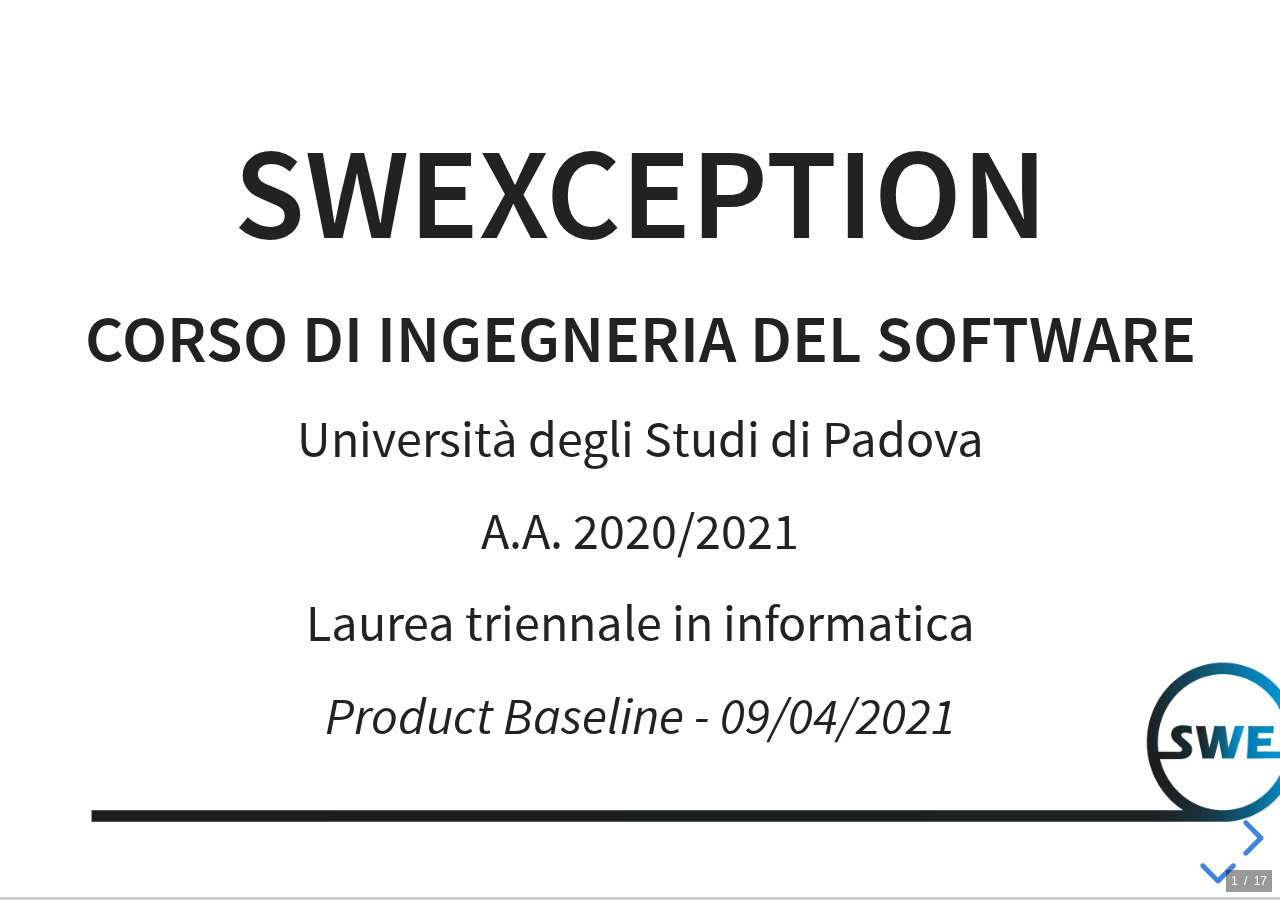
==== commit 318434cf: "Aggiunto Fromtend" ====
--- a/PB.html
+++ b/PB.html
@@ -87,6 +87,34 @@
 # Frontend <!-- Gianmarco -->
 <!-- TODO: Bla bla bla -->
 
+
+### Sviluppato con Nextjs
+
+Utilizzate le funzioni build in del framework come:
+- Static & Dynamic Routing
+- Static & ServerSide page rendering
+
+Note: utilizzo struttura React per divisione cartelle 
+
+
+### Gestione del Global State
+
+Redux vs ContexAPI?
+
+
+### ContextAPI
+
+- Funzionalità messa a disposizione da React (>16.8)
+- No dipendenze verso librerie esterne
+
+
+### Services
+
+Unico punto di contatto tra frontend e backend
+
+
+<img src="imgs/pb/EML-FE.jpg" width="700em">
+
 ---
 
 # Presentazione codice <!-- Slide che anticipa la presentazione di un po' di codice che abbiamo fatto. Marco e Gianmarco -->
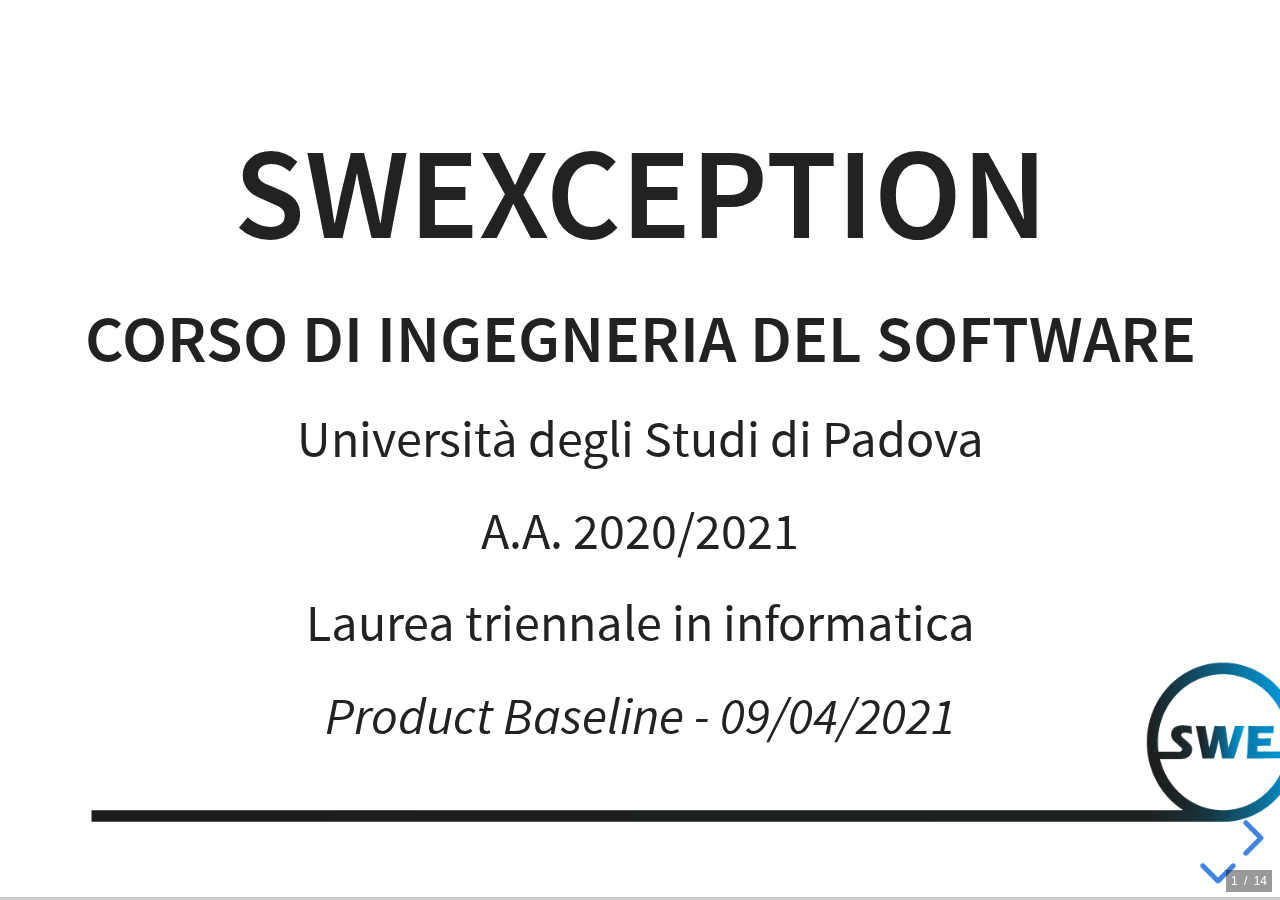
==== commit 3134736c: "Updated Slide" ====
--- a/PB.html
+++ b/PB.html
@@ -39,7 +39,7 @@
 <em>Product Baseline - 09/04/2021</em>
 
 
-<img src="imgs/emporio.png" width="500em">
+<img src="imgs/emporio.png" width="500em"/>
 
 Piattaforma di e-commerce in stile serverless
 
@@ -50,12 +50,15 @@
 
 ## Microservizi <!-- Francesco -->
 
-
-<img src="imgs/pb/microservices.jpg" width="800em">
+<img src="imgs/pb/microservices.jpg" width="800em"/>
 
 
 ## Comunicazioni tra microservizi <!-- Michele -->
-<!-- TODO: Bla bla bla -->
+
+<img src="imgs/pb/products.jpg" height="400em"/>
+
+
+<img src="imgs/pb/users.jpg" height="500em"/>
 
 
 ## Singolo microservizio <!-- Ivan -->
@@ -63,7 +66,7 @@
 
 ### Layered architecture
 
-<img src="imgs/pb/layered-architecture.png" width="630em">
+<img src="imgs/pb/layered-architecture.png" width="630em"/>
 
 Note:
 - Presentation: handler, cioè le api. Ritornano una risposta http utilizzando il business Layer
@@ -79,41 +82,22 @@
 
 ---
 
-# OpenAPI <!-- Nicole / Stefano -->
-<!-- TODO: Bla bla bla -->
+# Mocking <!-- Nicole / Stefano -->
+
+
+## OpenAPI
+
+<img src="imgs/pb/OpenAPI_Logo.png" width="400em"/>
+
+
+## Swagger Hub
+
+<img src="imgs/pb/SwaggerHub_Logo_Horizontal_Color.png" width="500em"/>
 
 ---
 
 # Frontend <!-- Gianmarco -->
 <!-- TODO: Bla bla bla -->
-
-
-### Sviluppato con Nextjs
-
-Utilizzate le funzioni build in del framework come:
-- Static & Dynamic Routing
-- Static & ServerSide page rendering
-
-Note: utilizzo struttura React per divisione cartelle 
-
-
-### Gestione del Global State
-
-Redux vs ContexAPI?
-
-
-### ContextAPI
-
-- Funzionalità messa a disposizione da React (>16.8)
-- No dipendenze verso librerie esterne
-
-
-### Services
-
-Unico punto di contatto tra frontend e backend
-
-
-<img src="imgs/pb/EML-FE.jpg" width="700em">
 
 ---
 
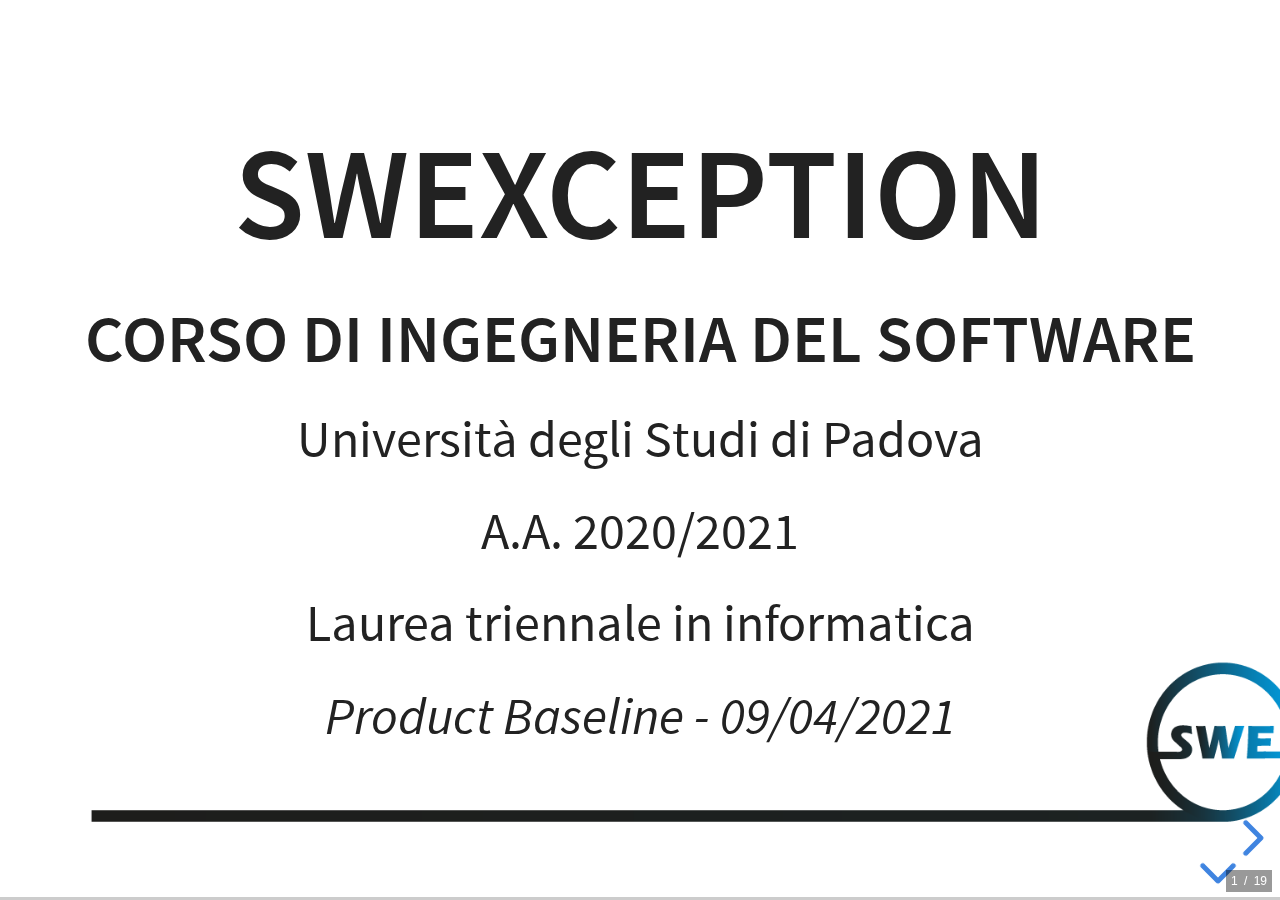
==== commit e7378122: "Merge branch 'main' of https://github.com/SWException/slides into main" ====
--- a/PB.html
+++ b/PB.html
@@ -99,6 +99,34 @@
 # Frontend <!-- Gianmarco -->
 <!-- TODO: Bla bla bla -->
 
+
+### Sviluppato con Nextjs
+
+Utilizzate le funzioni build in del framework come:
+- Static & Dynamic Routing
+- Static & ServerSide page rendering
+
+Note: utilizzo struttura React per divisione cartelle 
+
+
+### Gestione del Global State
+
+Redux vs ContexAPI?
+
+
+### ContextAPI
+
+- Funzionalità messa a disposizione da React (>16.8)
+- No dipendenze verso librerie esterne
+
+
+### Services
+
+Unico punto di contatto tra frontend e backend
+
+
+<img src="imgs/pb/EML-FE.jpg" width="700em">
+
 ---
 
 # Presentazione codice <!-- Slide che anticipa la presentazione di un po' di codice che abbiamo fatto. Marco e Gianmarco -->
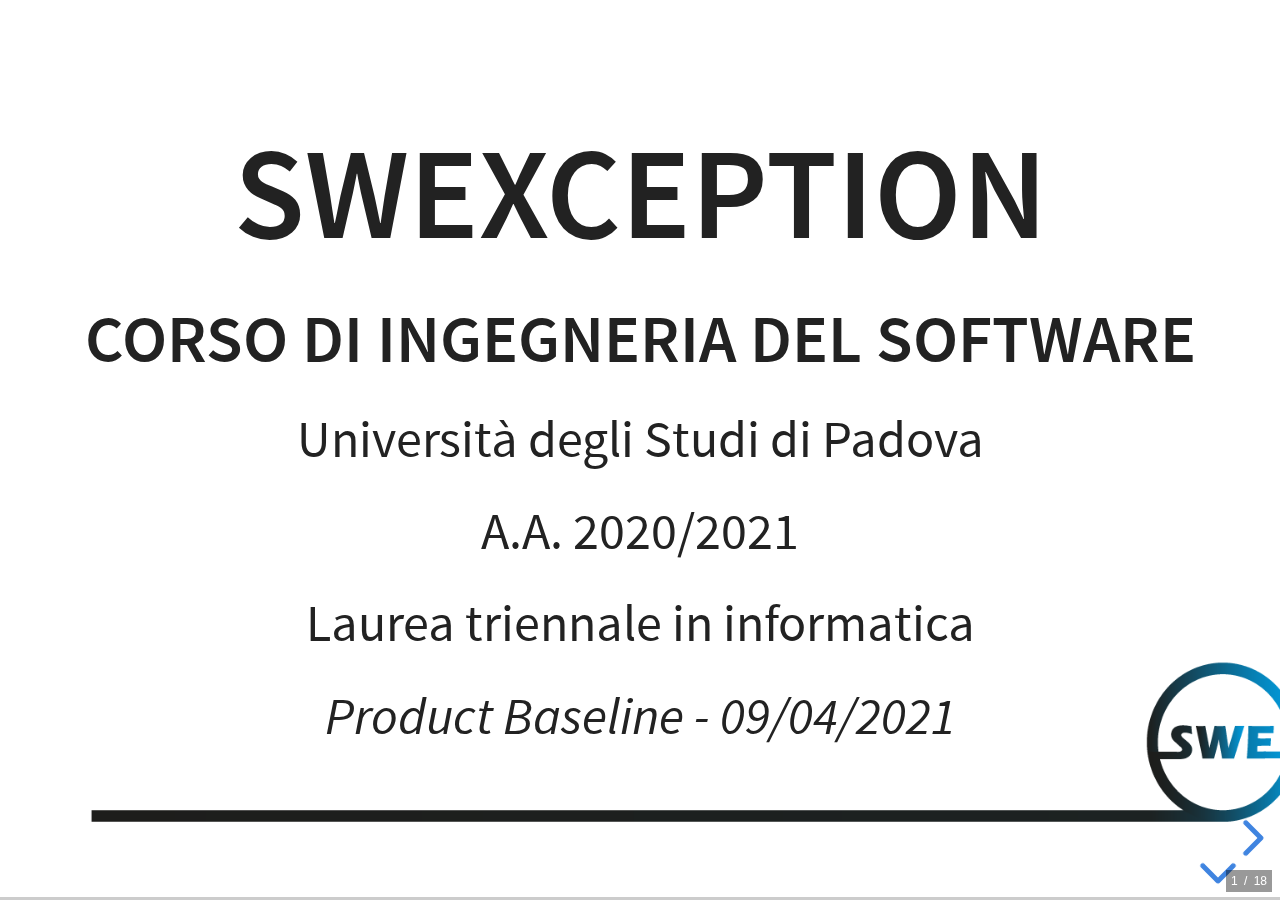
==== commit feda670a: "Update PB.html" ====
--- a/PB.html
+++ b/PB.html
@@ -85,19 +85,14 @@
 # Mocking <!-- Nicole / Stefano -->
 
 
-## OpenAPI
-
-<img src="imgs/pb/OpenAPI_Logo.png" width="400em"/>
+<img src="imgs/pb/OpenAPI_Logo.png" width="600em"/>
 
 
-## Swagger Hub
-
-<img src="imgs/pb/SwaggerHub_Logo_Horizontal_Color.png" width="500em"/>
+<img src="imgs/pb/SwaggerHub_Logo_Horizontal_Color.png" width="700em"/>
 
 ---
 
 # Frontend <!-- Gianmarco -->
-<!-- TODO: Bla bla bla -->
 
 
 ### Sviluppato con Nextjs
@@ -129,10 +124,6 @@
 
 ---
 
-# Presentazione codice <!-- Slide che anticipa la presentazione di un po' di codice che abbiamo fatto. Marco e Gianmarco -->
-
----
-
 ## Grazie dell'attenzione!
 
 	        </textarea>
